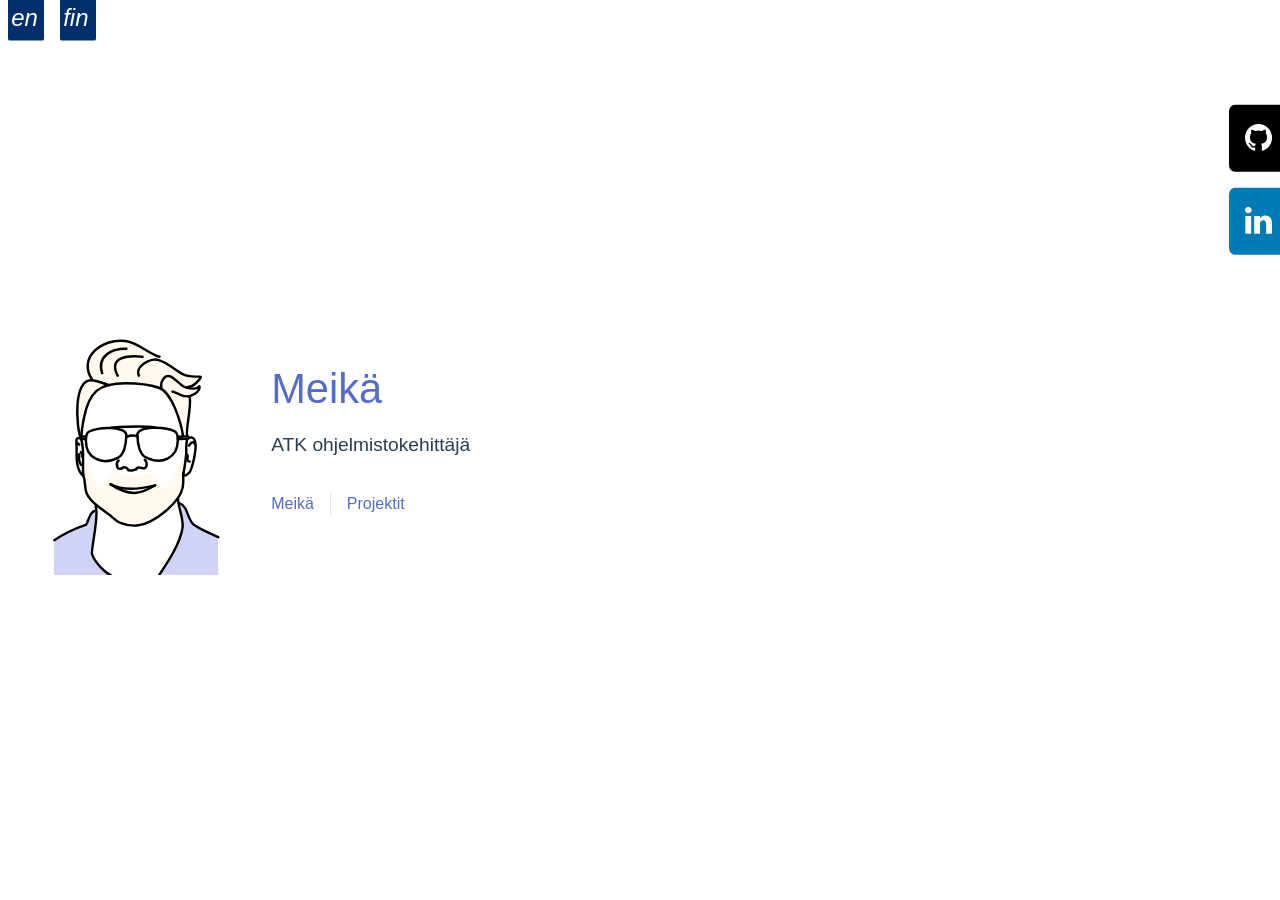
==== index.html @ 1c1cdf85 "dist files" ====
<!DOCTYPE html>
<html lang="en">
  <head>
    <meta charset="UTF-8" />
    <link rel="icon" href="/favicon.ico" />
    <meta name="viewport" content="width=device-width, initial-scale=1.0" />
    <link rel="stylesheet" href="https://cdnjs.cloudflare.com/ajax/libs/font-awesome/4.7.0/css/font-awesome.min.css">
    <title>Makke page</title>
    <script type="module" crossorigin src="/assets/index.66c548de.js"></script>
    <link rel="modulepreload" href="/assets/vendor.6e53269c.js">
    <link rel="stylesheet" href="/assets/index.6b508ac8.css">
  </head>
  <body>
    <div id="app"></div>
    
  </body>
</html>
---- assets/index.6b508ac8.css ----
h1[data-v-3adb15b4]{font-weight:500;font-size:2.6rem;top:-10px}h2[data-v-3adb15b4]{font-size:1.2rem}.greetings h1[data-v-3adb15b4],.greetings h2[data-v-3adb15b4]{text-align:center}@media (min-width: 1024px){.greetings h1[data-v-3adb15b4],.greetings h2[data-v-3adb15b4]{text-align:left}}.sticky-media-bar[data-v-5822c048]{position:fixed;top:20%;right:0;-webkit-transform:translateY(-50%);-ms-transform:translateY(-50%);transform:translateY(-50%)}.social-container[data-v-5822c048]{display:flex;flex-direction:column;justify-content:center;align-items:center;flex-wrap:wrap}.icons[data-v-5822c048]{margin:.5rem;text-align:center;font-size:2rem;padding:.5rem;width:100%;border-radius:10%}.linkedin[data-v-5822c048]{background-color:#007bb6}.github[data-v-5822c048]{background-color:#000}i[data-v-5822c048]{color:#fff}.sticky-language-bar[data-v-386e5795]{position:fixed;top:2%;-webkit-transform:translateY(-50%);-ms-transform:translateY(-50%);transform:translateY(-50%)}.languages-container[data-v-386e5795]{display:flex;flex-direction:row;justify-content:center;align-items:center;flex-wrap:wrap}.languages[data-v-386e5795]{flex:1;margin:.5rem;font-size:1.5rem;padding:.2rem;width:1.5em;border-radius:5%}.fin[data-v-386e5795],.en[data-v-386e5795]{background-color:#002f6c;color:#fff}:root{--vt-c-white: #ffffff;--vt-c-white-soft: #f8f8f8;--vt-c-white-mute: #f2f2f2;--vt-c-black: #181818;--vt-c-black-soft: #222222;--vt-c-black-mute: #282828;--vt-c-indigo: #2c3e50;--vt-c-divider-light-1: rgba(60, 60, 60, .29);--vt-c-divider-light-2: rgba(60, 60, 60, .12);--vt-c-divider-dark-1: rgba(84, 84, 84, .65);--vt-c-divider-dark-2: rgba(84, 84, 84, .48);--vt-c-text-light-1: var(--vt-c-indigo);--vt-c-text-light-2: rgba(60, 60, 60, .66);--vt-c-text-dark-1: var(--vt-c-white);--vt-c-text-dark-2: rgba(235, 235, 235, .64)}:root{--color-background: var(--vt-c-white);--color-background-soft: var(--vt-c-white-soft);--color-background-mute: var(--vt-c-white-mute);--color-border: var(--vt-c-divider-light-2);--color-border-hover: var(--vt-c-divider-light-1);--color-heading: var(--vt-c-text-light-1);--color-text: var(--vt-c-text-light-1);--section-gap: 160px}@media (prefers-color-scheme: dark){:root{--color-background: var(--vt-c-black);--color-background-soft: var(--vt-c-black-soft);--color-background-mute: var(--vt-c-black-mute);--color-border: var(--vt-c-divider-dark-2);--color-border-hover: var(--vt-c-divider-dark-1);--color-heading: var(--vt-c-text-dark-1);--color-text: var(--vt-c-text-dark-2)}}*,*:before,*:after{box-sizing:border-box;margin:0;position:relative;font-weight:400}body{min-height:100vh;color:var(--color-text);background:var(--color-background);transition:color .5s,background-color .5s;line-height:1.6;font-family:Inter,-apple-system,BlinkMacSystemFont,Segoe UI,Roboto,Oxygen,Ubuntu,Cantarell,Fira Sans,Droid Sans,Helvetica Neue,sans-serif;font-size:15px;text-rendering:optimizeLegibility;-webkit-font-smoothing:antialiased;-moz-osx-font-smoothing:grayscale}#app{max-width:1280px;margin:0 auto;padding:2rem;font-weight:400}header{line-height:1.5;max-height:100vh}.logo{display:block;margin:0 auto 2rem}a,.myname{text-decoration:none;color:#556dc8;transition:.4s}@media (hover: hover){a:hover{background-color:#00bd7e33}}nav{width:100%;font-size:12px;text-align:center;margin-top:2rem}nav a.router-link-exact-active{color:var(--color-text)}nav a.router-link-exact-active:hover{background-color:transparent}nav a{display:inline-block;padding:0 1rem;border-left:1px solid var(--color-border)}nav a:first-of-type{border:0}@media (min-width: 1024px){body{display:flex;place-items:center}#app{display:grid;grid-template-columns:1fr 1fr;padding:0 2rem}header{display:flex;place-items:center;padding-right:calc(var(--section-gap) / 2)}header .wrapper{display:flex;place-items:flex-start;flex-wrap:wrap}.logo{margin:0 2rem 0 0}nav{text-align:left;margin-left:-1rem;font-size:1rem;padding:1rem 0;margin-top:1rem}}@media (orientation: landscape){body{display:flex;place-items:center}#app{display:grid;grid-template-columns:1fr 1fr;padding:0 2rem}header{display:flex;place-items:center;padding-right:calc(var(--section-gap) / 2)}header .wrapper{display:flex;place-items:flex-start;flex-wrap:wrap}.logo{margin:0 2rem 0 0}nav{text-align:left;margin-left:-1rem;font-size:1rem;padding:1rem 0;margin-top:1rem}}.item[data-v-274347ce]{margin-top:2rem;display:flex}.description[data-v-274347ce]{flex:1;margin-left:1rem}i[data-v-274347ce]{display:flex;place-items:center;place-content:center;width:32px;height:32px;color:var(--color-text)}h3[data-v-274347ce]{font-size:1.2rem;font-weight:500;margin-bottom:.4rem;color:var(--color-heading)}@media (min-width: 1024px){.item[data-v-274347ce]{margin-top:0;padding:.4rem 0 1rem calc(var(--section-gap) / 2)}i[data-v-274347ce]{top:calc(50% - 25px);left:-26px;position:absolute;border:1px solid var(--color-border);background:var(--color-background);border-radius:8px;width:50px;height:50px}.item[data-v-274347ce]:before{content:" ";border-left:1px solid var(--color-border);position:absolute;left:0;bottom:calc(50% + 25px);height:calc(50% - 25px)}.item[data-v-274347ce]:after{content:" ";border-left:1px solid var(--color-border);position:absolute;left:0;top:calc(50% + 25px);height:calc(50% - 25px)}.item[data-v-274347ce]:first-of-type:before{display:none}.item[data-v-274347ce]:last-of-type:after{display:none}}@media (orientation: landscape){.item[data-v-274347ce]{margin:0 auto;padding:.4rem 0 2rem calc(var(--section-gap) / 2)}i[data-v-274347ce]{top:calc(50% - 25px);left:-26px;position:absolute;border:1px solid var(--color-border);background:var(--color-background);border-radius:8px;width:50px;height:50px}.item[data-v-274347ce]:before{content:" ";border-left:1px solid var(--color-border);position:absolute;left:0;bottom:calc(50% + 25px);height:calc(50% - 25px)}.item[data-v-274347ce]:after{content:" ";border-left:1px solid var(--color-border);position:absolute;left:0;top:calc(50% + 25px);height:calc(50% - 25px)}.item[data-v-274347ce]:first-of-type:before{display:none}.item[data-v-274347ce]:last-of-type:after{display:none}}
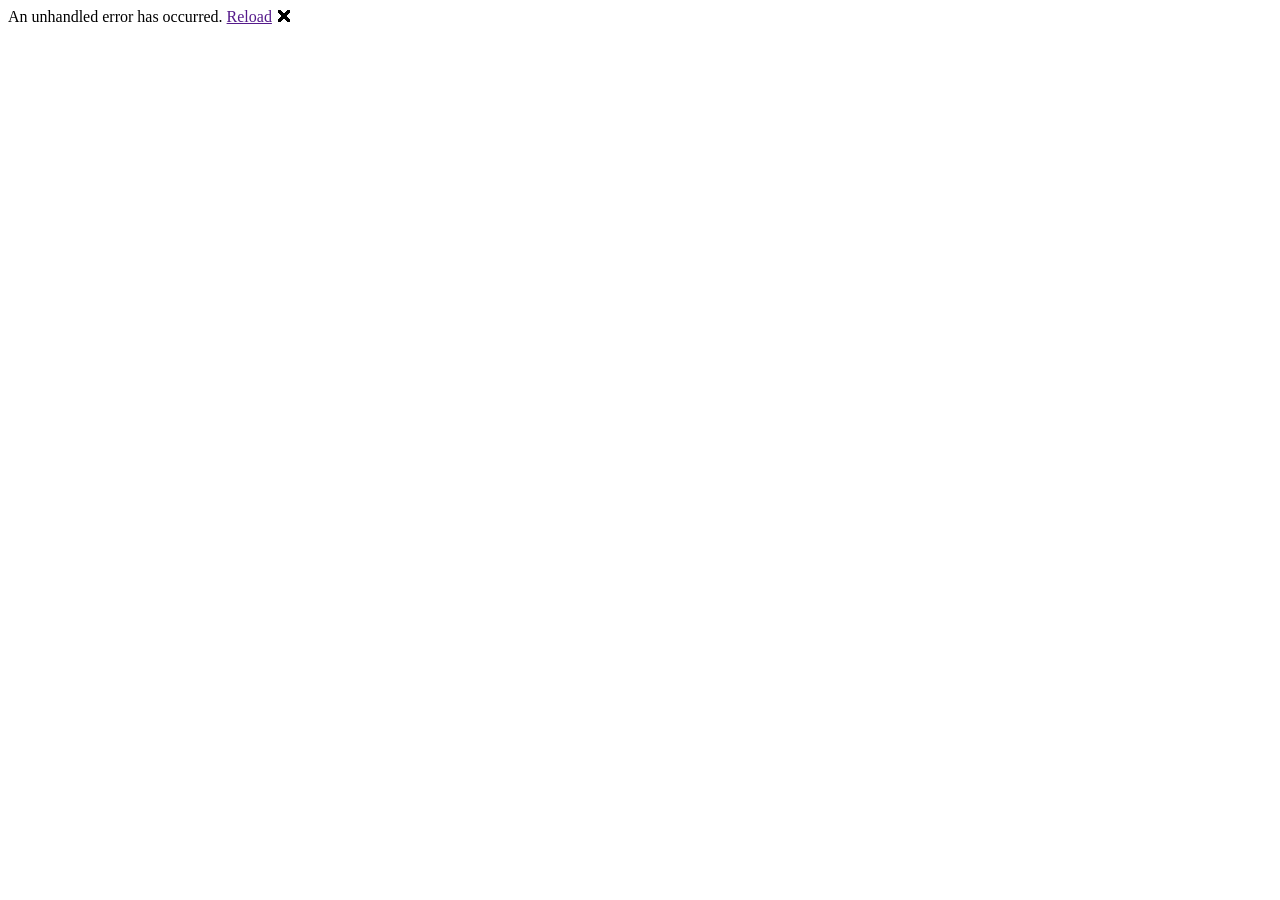
==== commit e11e5c78: "moved index" ====
--- a/index.html
+++ b/index.html
@@ -1,17 +1,30 @@
 <!DOCTYPE html>
 <html lang="en">
-  <head>
-    <meta charset="UTF-8" />
-    <link rel="icon" href="/favicon.ico" />
-    <meta name="viewport" content="width=device-width, initial-scale=1.0" />
-    <link rel="stylesheet" href="https://cdnjs.cloudflare.com/ajax/libs/font-awesome/4.7.0/css/font-awesome.min.css">
-    <title>Makke page</title>
-    <script type="module" crossorigin src="/assets/index.66c548de.js"></script>
-    <link rel="modulepreload" href="/assets/vendor.6e53269c.js">
-    <link rel="stylesheet" href="/assets/index.6b508ac8.css">
-  </head>
-  <body>
-    <div id="app"></div>
-    
-  </body>
-</html>
+<head>
+  <meta charset="utf-8" />
+  <meta name="viewport" content="width=device-width, initial-scale=1.0" />
+  <title>Makkest</title>
+  <base href="/" />
+  <link href="https://fonts.googleapis.com/css?family=Roboto:300,400,500,700&display=swap" rel="stylesheet" />
+  <link href="https://use.fontawesome.com/releases/v5.14.0/css/all.css" rel="stylesheet">
+  <link href="_content/MudBlazor/MudBlazor.min.css" rel="stylesheet" />
+  <link rel="icon" type="image/ico" href="favicon.ico" />
+</head>
+<body>
+<div id="app">
+  <div class="loading-progress">
+    <!-- Optional loading spinner -->
+    <div class="spinner"></div>
+  </div>
+</div>
+
+<div id="blazor-error-ui">
+  An unhandled error has occurred.
+  <a href="" class="reload">Reload</a>
+  <a class="dismiss">🗙</a>
+</div>
+
+<script src="_framework/blazor.webassembly.js"></script>
+<script src="_content/MudBlazor/MudBlazor.min.js"></script>
+</body>
+</html>
